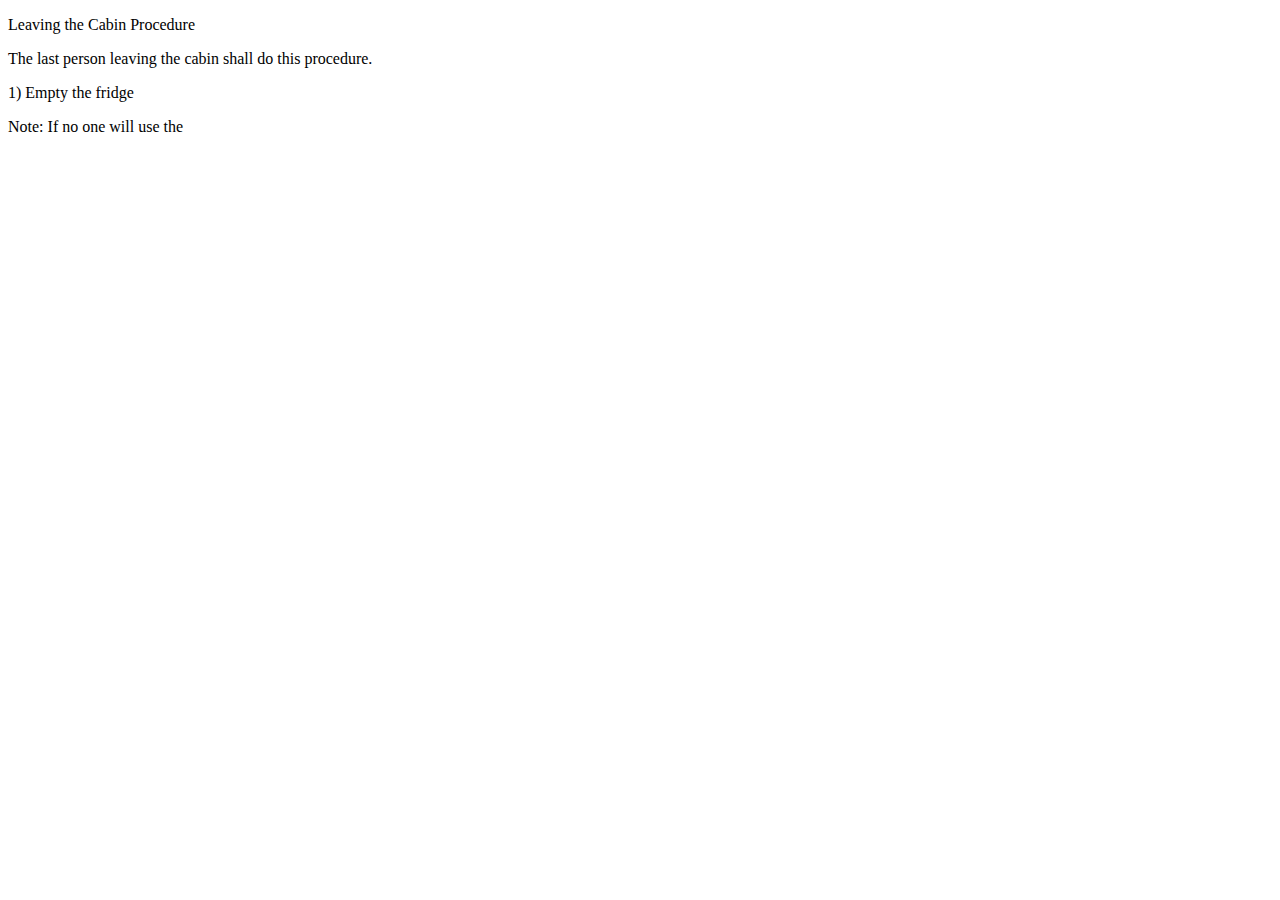
==== index.html @ 54b91253 "Rename Lovoy_styles_Beta.html to index.html" ====
<!doctype html>
<html>
<head>
<meta charset="UTF-8">
<title>Untitled Document</title>
<style type="text/css">
@import url("../Dream Weaver/styles_lovoy.css");
</style>
</head>

<body>
<p class="list-heading">Leaving the Cabin Procedure</p>
<p class="normal-text">The last person leaving the cabin shall do this procedure.</p>
<p class="first-level">1)	Empty the fridge</p>
<p class="note">Note:  If no one will use the</p>
</body>
</html>
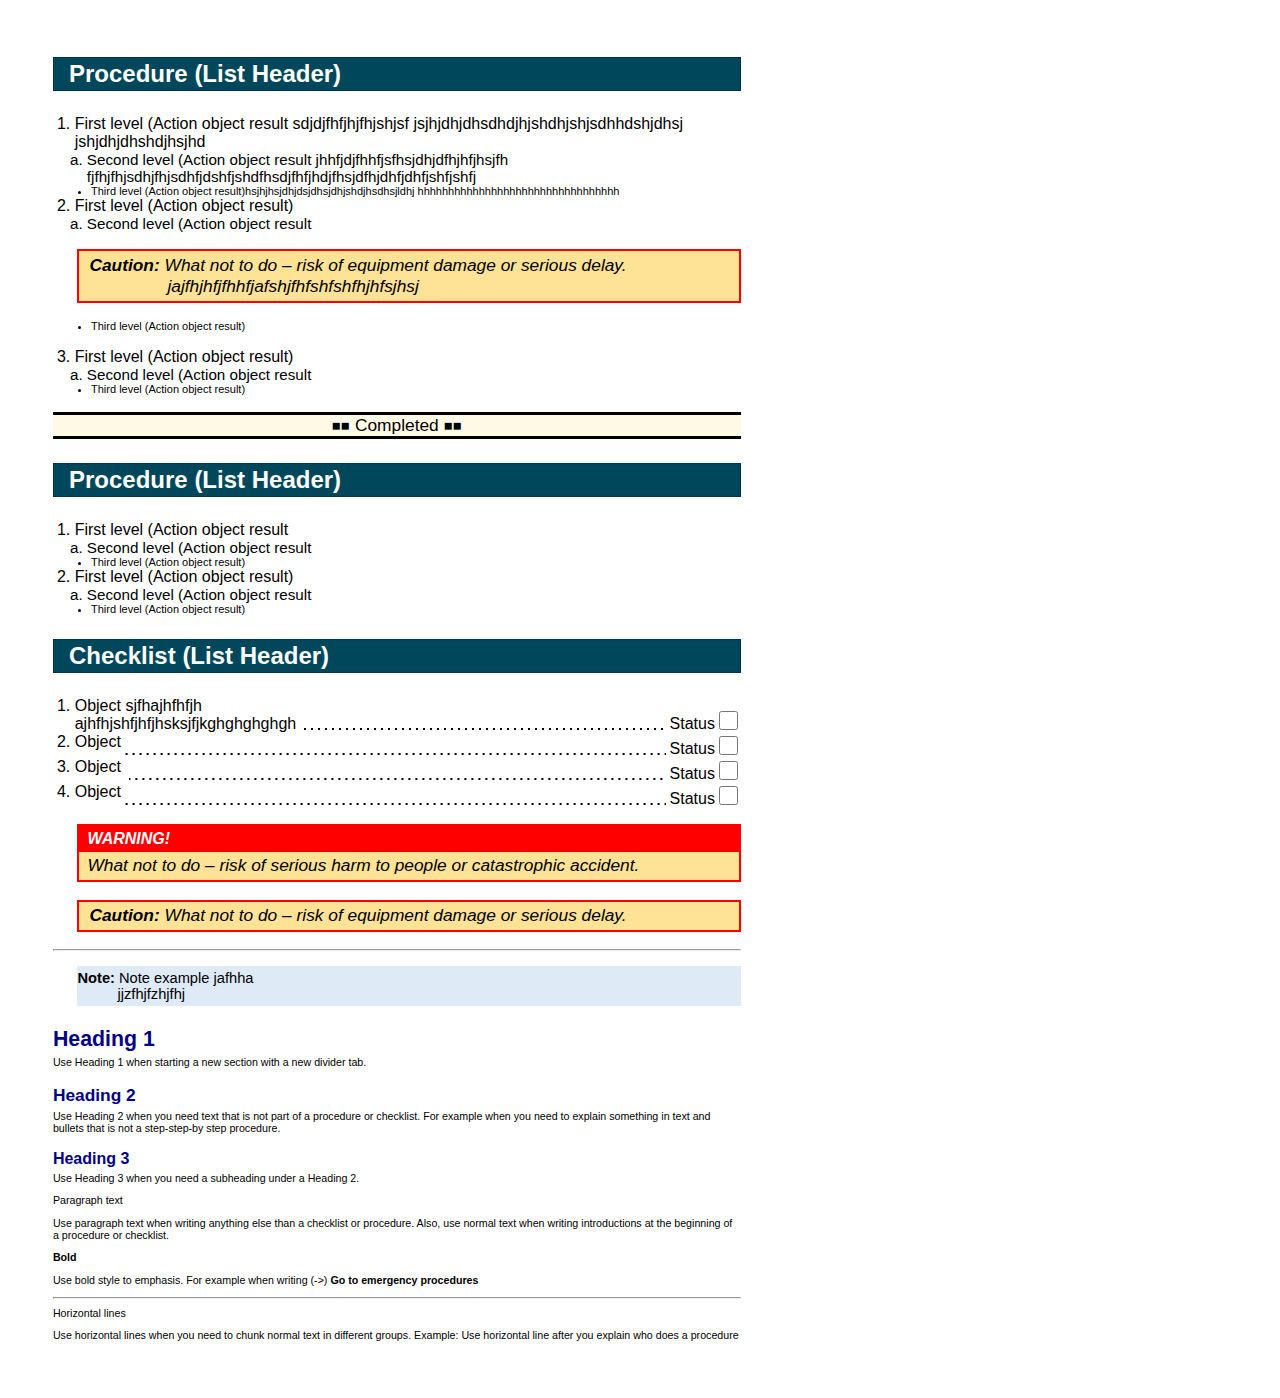
==== commit cab74f00: "Rename online-upload-trial.html to index.html" ====
--- a/index.html
+++ b/index.html
@@ -1,17 +1,126 @@
 <!doctype html>
 <html>
+<link href="./online-trial.css" rel="stylesheet" type="text/css">
 <head>
+    <title>Online Trial</title>
 <meta charset="UTF-8">
 <title>Untitled Document</title>
-<style type="text/css">
-@import url("../Dream Weaver/styles_lovoy.css");
-</style>
 </head>
+<body>
+<p class="list-header">Procedure (List Header)</p>
+        <ol class="l1">
+          <li>First level (Action object result sdjdjfhfjhjfhjshjsf jsjhjdhjdhsdhdjhjshdhjshjsdhhdshjdhsj jshjdhjdhshdjhsjhd</li>
+<ol class="l2">
+    <li>Second level (Action object result jhhfjdjfhhfjsfhsjdhjdfhjhfjhsjfh fjfhjfhjsdhjfhjsdhfjdshfjshdfhsdjfhfjhdjfhsjdfhjdhfjdhfjshfjshfj</li>
+      <ol class="l3">
+        <li>Third level (Action object result)hsjhjhsjdhjdsjdhsjdhjshdjhsdhsjldhj  hhhhhhhhhhhhhhhhhhhhhhhhhhhhhhhhh</li>
+      </ol>
+    </ol>
+        <li>First level (Action object result)</li>
+            <ol class="l2">
+            <li>Second level (Action object result</li>
+            </ol>
+    </ol>
+    <p class="caution-box">What not to do – risk of equipment damage or serious delay. jajfhjhfjfhhfjafshjfhfshfshfhjhfsjhsj</p>
+            <ol class="l1">
+                <ol>
+                    <ol class="l3">
+                    <li>Third level (Action object result)</li>
+                    </ol>
+                </ol>
+            </ol>
+<ol start="3" class="l1">
+    <li>First level (Action object result)</li>
+            <ol class="l2">
+            <li>Second level (Action object result</li>
+                <ol class="l3">
+                <li>Third level (Action object result)</li>
+                </ol>
+        </ol>
+    </ol>
+    <p class="list-footer"></p>
+    
+    <p class="list-header">Procedure (List Header)</p>
+        <ol class="l1">
+        <li>First level (Action object result</li>
+            <ol class="l2">
+            <li>Second level (Action object result</li>
+                <ol class="l3">
+                <li>Third level (Action object result)</li>
+                </ol>
+            </ol>
+        <li>First level (Action object result)</li>
+            <ol class="l2">
+            <li>Second level (Action object result</li>
+            <ol class="l3">
+            <li>Third level (Action object result)</li>
+            </ol>
+            </ol>
+    </ol>
 
-<body>
-<p class="list-heading">Leaving the Cabin Procedure</p>
-<p class="normal-text">The last person leaving the cabin shall do this procedure.</p>
-<p class="first-level">1)	Empty the fridge</p>
-<p class="note">Note:  If no one will use the</p>
+
+    <p class="list-header">Checklist (List Header)</p>
+    <ol class="l1">
+        <li><div class="dot-leader-object">
+            <div>
+            Object sjfhajhfhfjh<br>
+            ajhfhjshfjhfjhsksjfjkghghghghgh</div>
+          <div class="dot-leader-dots"></div>
+            <div class="dot-leader-action">
+                Status
+                <input type="checkbox">
+            </div>
+      </div></li>
+        <li><div class="dot-leader-object">
+            <div>
+              Object
+            </div>
+          <div class="dot-leader-dots"></div>
+            <div class="dot-leader-action">
+                Status
+             <input type="checkbox">
+            </div>
+      </div></li>
+        <li><div class="dot-leader-object">
+            <div>
+              Object&nbsp;<br>
+              
+          </div>
+          <div class="dot-leader-dots"></div>
+            <div class="dot-leader-action">
+                Status
+             <input type="checkbox">
+            </div>
+      </div></li>
+        <li><div class="dot-leader-object">
+            <div>
+              Object
+            </div>
+          <div class="dot-leader-dots"></div>
+            <div class="dot-leader-action">
+                Status
+             <input type="checkbox">
+            </div>
+      </div></li>
+    </ol>
+    <p class="warning-header"></p>
+<p class="warning-body">What not to do – risk of serious harm to people or catastrophic accident.</p>
+<p class="caution-box">What not to do – risk of equipment damage or serious delay.</p>
+    <hr />
+    <p class="note"> Note example jafhha<br> jjzfhjfzhjfhj</p>
+<p class="heading-1">Heading 1</p>
+    <p class="paragraph-text">Use Heading 1 when starting a new section with a new divider tab.</p>
+    <p class="heading-2">Heading 2</p>
+    <p class="paragraph-text">Use Heading 2 when you need text that is not part of a procedure or checklist. For example when you need to explain something in text and bullets that is not a step-step-by step procedure.</p>
+    <p class="heading-3"> Heading 3</p>
+    <p class="paragraph-text">Use Heading 3 when you need a subheading under a Heading 2.&nbsp;</p>
+    <p class="paragraph-text">Paragraph text</p>
+    <p class="paragraph-text">Use paragraph text when writing anything else than a checklist or procedure. Also, use normal text when writing introductions at the beginning of a procedure or checklist.</p>
+    <p class="paragraph-text"><b>Bold</b></p>
+    <p class="paragraph-text"> Use bold style to emphasis. For example when writing (->) <b>Go to emergency procedures</b></p>
+    <hr />
+    <p class="paragraph-text">Horizontal lines</p>
+    <p class="paragraph-text">Use horizontal lines when you need to chunk normal text in different groups. Example: Use horizontal line after you explain who does a procedure</p>
+    
 </body>
 </html>
--- a/online-trial.css
+++ b/online-trial.css
@@ -0,0 +1,303 @@
+@charset "UTF-8";
+
+html{
+    width:21cm;
+}
+
+body{margin:15mm 14mm 15mm 14mm;
+}
+@media print {
+    body{
+        width: 21cm;
+        height: 29.7cm;
+        margin: 15mm 14mm 15mm 14mm; 
+    }
+}
+
+.a4 {
+	page: main;
+	padding-top:1.5cm;
+	padding-bottom:1.5cm;
+	padding-left: 2.54cm;
+	padding-right: 2.54cm;
+}
+
+.paragraph-text {
+    font-family: helvetica;
+    font-size: 8pt;
+    text-align: left;
+    margin-top: 0mm;
+}
+
+.heading-1{
+    font-size: 16pt;
+    font-family: Arial;
+    color:darkblue;
+    font-weight: bold;
+    margin-bottom:1mm;
+}
+
+.heading-2{
+    font-size: 13pt;
+    font-family: Arial;
+    color:darkblue;
+    font-weight: bold;
+    margin-bottom: 1mm;
+}
+
+.heading-3{
+    font-size: 12pt;
+    font-family: Arial;
+    color:darkblue;
+    font-weight: bold;
+    margin-bottom: 1mm;
+}
+.list-header {
+    color: #FFFFFF;
+    font-family: Arial;
+    font-weight: bold;
+    font-size: 18pt;
+    line-height: 24pt;
+    text-align: left;
+    text-indent: 0.2cm;
+    border: 0.5pt solid rgba(0,51,81,1.00);
+    border-spacing: 6pt 6pt;
+    background-color: rgba(0,71,91,1.00);
+    padding-left: 0.2cm;
+    padding-right: 0.2cm;
+}
+
+
+.note{
+    font-family: helvetica;
+    font-size: 11pt;
+    color: black;
+    background: rgb(222,234,246);
+    margin-left: 0.65cm;
+    padding-top: 0.1cm;
+    padding-bottom: 0.1cm;
+    padding-right: 6pt;
+    text-indent:-40px;
+    padding-left:40px;
+    }
+
+.note::before{
+    content:"Note: ";
+    font-weight: bold;
+}
+
+.caution-box{
+    font-family:helvetica;
+    font-size: 13pt;
+    font-style: italic;
+    color: black;
+    border-color: red;
+    border-style: solid;
+    border-width: 2px;
+    background: rgba(253,200,47,.5);
+    margin-left: 0.65cm;
+    padding-top: 0.1cm;
+    padding-bottom: 0.1cm;
+    padding-right: 6pt;
+    text-indent:-78px;
+    padding-left:88px;
+}
+
+.caution-box:before{
+    content:"Caution: ";
+    font-weight:bold;
+    text-align: left;
+}
+
+.warning-header{
+    color:white;
+    font-size: 13;
+    font-weight:bold;
+    font-style:italic;
+    font-family:helvetica;
+    border-color: red;
+    border-style: solid;
+    border-width: 2px;
+    background: red;
+    margin-left: 0.65cm;
+    margin-bottom:0cm;
+    padding-top: 0.1cm;
+    padding-left: 6pt; 
+    padding-right: 6pt;
+}
+.warning-header::before {
+  content: "WARNING!"
+}
+
+.warning-body{
+    font-family:helvetica;
+    font-size: 13pt;
+    font-style: italic;
+    color: black;
+    border-color: red;
+    border-style: solid;
+    border-width: 2px;
+    background: rgba(253,200,47,.5);
+    margin-top:0cm;
+    margin-left: 0.65cm;
+    padding-top: 0.1cm;
+    padding-bottom: 0.1cm;
+    padding-left: 6pt; 
+    padding-right: 6pt;
+}
+
+.list-footer{
+    border-top-style:solid;
+    border-bottom-style:solid;
+    text-align: center;
+    font-family: helvetica;
+    font-size:13pt;
+    background-color: rgba(255,192,0,0.1);
+}
+
+.list-footer::before{
+    content:"⏹⏹ Completed ⏹⏹";
+}
+
+
+
+.dot-leader-object {
+    /* Center the content */
+    align-items:bottom;
+    display: flex;
+    justify-content: space-between;
+}
+
+.dot-leader-action {
+    /* Center the content */
+    align-items:flex-end;
+    display: flex;
+    justify-content: space-between;
+}
+
+.dot-leader-dots {
+    /* Bottom border */
+    background-image: linear-gradient(to right, black 33%, rgba(255,255,255,0) 0%);
+    background-position: bottom;
+    background-size: 7px 2px;
+    background-repeat: repeat-x;
+    
+
+    /* Take remaining width */
+    flex: 1;
+
+    /* Spacing */
+    margin:  0.2rem;
+}
+
+/* Customize the label (the container) */
+.container {
+  display: block;
+  position: relative;
+  padding-left: 35px;
+  margin-bottom: 12px;
+  cursor: pointer;
+  font-size: 22px;
+  -webkit-user-select: none;
+  -moz-user-select: none;
+  -ms-user-select: none;
+  user-select: none;
+}
+
+/* Hide the browser's default checkbox */
+input{
+  height: 5mm;
+  width: 5mm;
+  border-width: thick;
+}
+
+ /* List styles*/
+
+ol { padding-left: .3cm;
+    --ur: upper-roman;
+    --lr: lower-roman;
+    --ua: Upper-alpha;
+    --la: lower-alpha;
+    --de: decimal;
+    --dl: decimal-leading-zero;
+    
+    --ds: disc;
+    --ci: circle;
+    --sq: square;
+    --no: none;            
+}
+
+
+
+
+
+/* To change the list style, change the custom property (between the parentheses).  */
+
+.l1 {
+    list-style-type: var(--de);
+    padding-left:1cm;
+}
+
+
+.l2 {
+    list-style-type: var(--la);
+}
+
+.l3 {
+    padding-left:0cm;
+    list-style-type: var(--ds);
+}
+
+.l4 {
+    list-style-type: var(--la);
+}
+.l5 {
+    list-style-type: var(--lr);
+}
+
+.l1 li{
+    font-size: 13;
+    font-style: normal;
+    font-family: helvetica;
+    margin-left:-1em;
+}
+
+.l2 li, .l3 li, .l4 li, .l5 li {
+  font-size: 0.95em;
+}
+
+
+.l3 li{font-size: 11px;
+}
+
+.l4 li{font-weight: 500;
+ /* font-size: 1.1rem;*/
+  font-style: normal;
+}
+.l5 li{font-weight: 400;
+ /* font-size: 1rem;*/
+  font-style: normal;
+}
+
+/* Styling by classes */
+
+.upper-roman {
+    list-style-type: upper-roman;
+    margin-left: -1em;
+}
+.upper-alpha {
+    list-style-type: upper-alpha;
+    margin-left: -1em;
+}
+.decimal {
+    list-style-type: decimal;
+    margin-left: -1em;
+}
+.lower-alpha {
+    list-style-type: lower-alpha;
+    margin-left: -0em;
+}
+.lower-roman {
+    list-style-type: lower-roman;
+    margin-left: -1em;
+}
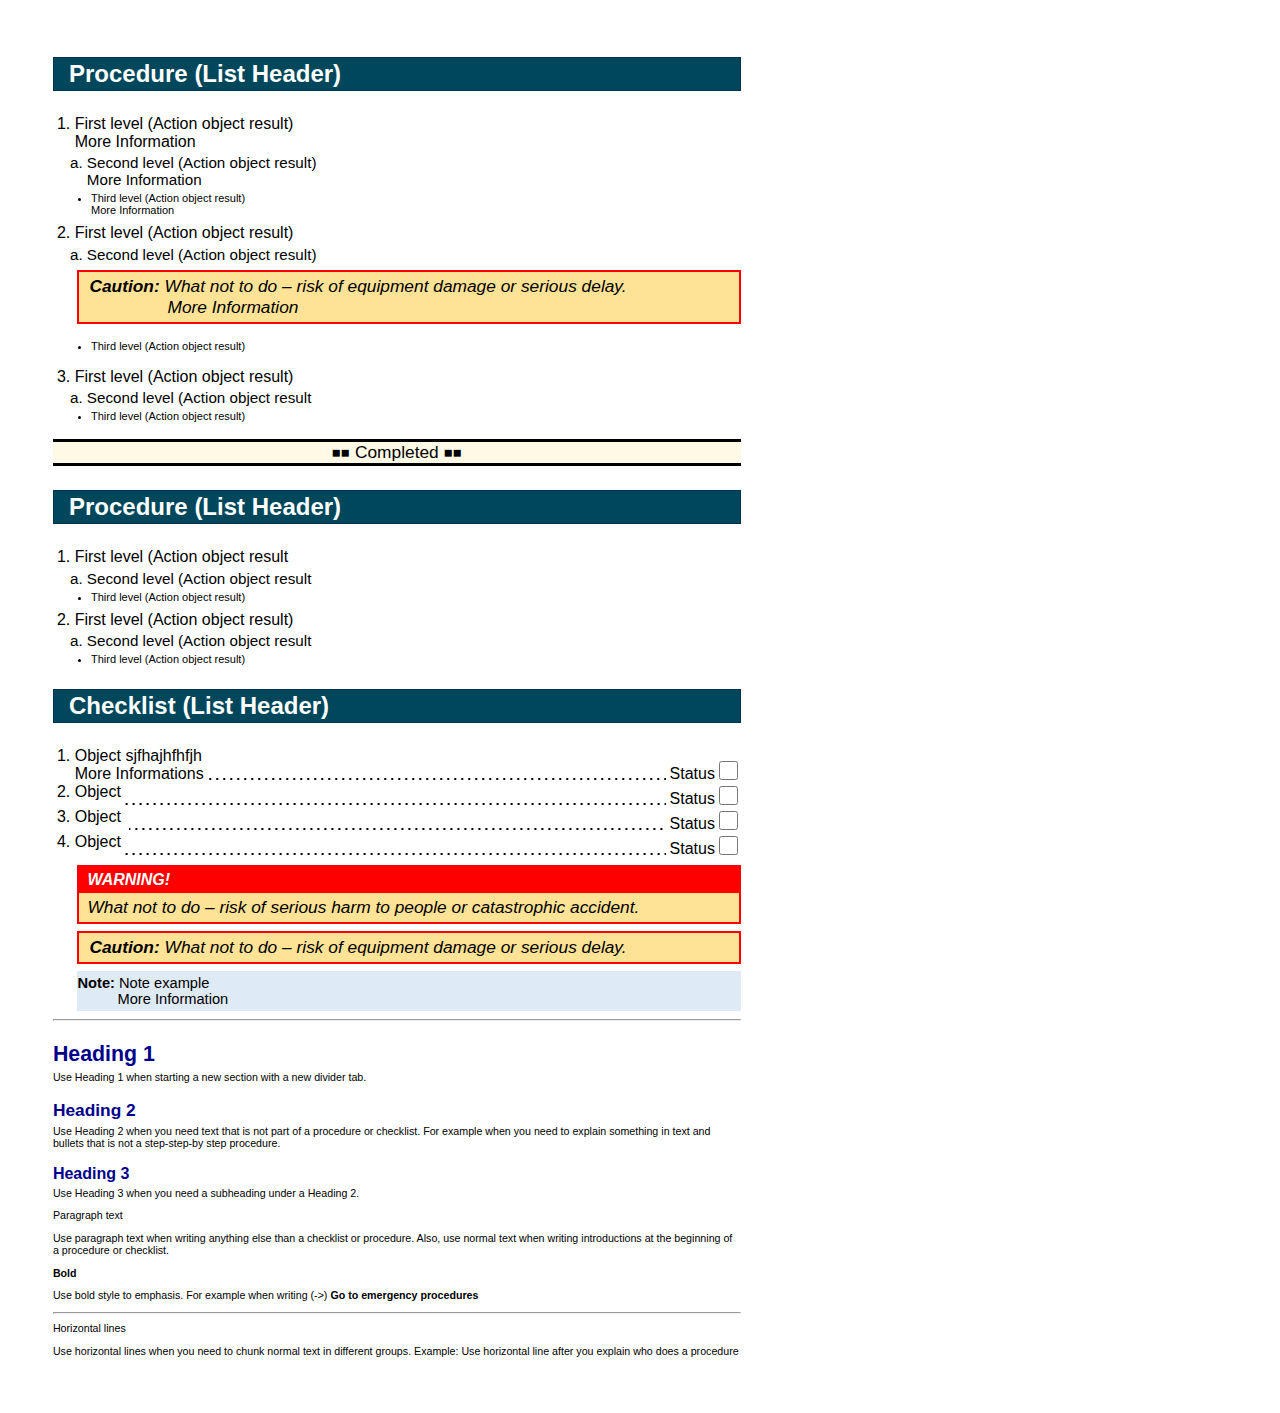
==== commit 458d0afe: "Update index.html" ====
--- a/index.html
+++ b/index.html
@@ -9,19 +9,19 @@
 <body>
 <p class="list-header">Procedure (List Header)</p>
         <ol class="l1">
-          <li>First level (Action object result sdjdjfhfjhjfhjshjsf jsjhjdhjdhsdhdjhjshdhjshjsdhhdshjdhsj jshjdhjdhshdjhsjhd</li>
+          <li>First level (Action object result)<br> More Information</li>
 <ol class="l2">
-    <li>Second level (Action object result jhhfjdjfhhfjsfhsjdhjdfhjhfjhsjfh fjfhjfhjsdhjfhjsdhfjdshfjshdfhsdjfhfjhdjfhsjdfhjdhfjdhfjshfjshfj</li>
+    <li>Second level (Action object result) <br> More Information</li>
       <ol class="l3">
-        <li>Third level (Action object result)hsjhjhsjdhjdsjdhsjdhjshdjhsdhsjldhj  hhhhhhhhhhhhhhhhhhhhhhhhhhhhhhhhh</li>
+        <li>Third level (Action object result)<br> More Information</li>
       </ol>
     </ol>
         <li>First level (Action object result)</li>
             <ol class="l2">
-            <li>Second level (Action object result</li>
+            <li>Second level (Action object result)</li>
             </ol>
     </ol>
-    <p class="caution-box">What not to do – risk of equipment damage or serious delay. jajfhjhfjfhhfjafshjfhfshfshfhjhfsjhsj</p>
+<p class="caution-box">What not to do – risk of equipment damage or serious delay. <br> More Information</p>
             <ol class="l1">
                 <ol>
                     <ol class="l3">
@@ -63,8 +63,7 @@
     <ol class="l1">
         <li><div class="dot-leader-object">
             <div>
-            Object sjfhajhfhfjh<br>
-            ajhfhjshfjhfjhsksjfjkghghghghgh</div>
+            Object sjfhajhfhfjh<br> More Informations</div>
           <div class="dot-leader-dots"></div>
             <div class="dot-leader-action">
                 Status
@@ -106,8 +105,8 @@
     <p class="warning-header"></p>
 <p class="warning-body">What not to do – risk of serious harm to people or catastrophic accident.</p>
 <p class="caution-box">What not to do – risk of equipment damage or serious delay.</p>
-    <hr />
-    <p class="note"> Note example jafhha<br> jjzfhjfzhjfhj</p>
+<p class="note"> Note example<br> More Information</p>
+    <hr>
 <p class="heading-1">Heading 1</p>
     <p class="paragraph-text">Use Heading 1 when starting a new section with a new divider tab.</p>
     <p class="heading-2">Heading 2</p>
--- a/online-trial.css
+++ b/online-trial.css
@@ -79,6 +79,8 @@
     padding-right: 6pt;
     text-indent:-40px;
     padding-left:40px;
+    margin-bottom: 0.2cm;
+    margin-top: 0.2cm;
     }
 
 .note::before{
@@ -101,6 +103,8 @@
     padding-right: 6pt;
     text-indent:-78px;
     padding-left:88px;
+    margin-top:0.2cm;
+    margin-bottom: 0.2cm;
 }
 
 .caution-box:before{
@@ -121,6 +125,7 @@
     background: red;
     margin-left: 0.65cm;
     margin-bottom:0cm;
+    margin-top: 0.2cm;
     padding-top: 0.1cm;
     padding-left: 6pt; 
     padding-right: 6pt;
@@ -144,6 +149,7 @@
     padding-bottom: 0.1cm;
     padding-left: 6pt; 
     padding-right: 6pt;
+    margin-bottom: 0.2cm;
 }
 
 .list-footer{
@@ -214,6 +220,7 @@
  /* List styles*/
 
 ol { padding-left: .3cm;
+    margin-bottom: 0.2cm;
     --ur: upper-roman;
     --lr: lower-roman;
     --ua: Upper-alpha;
@@ -236,16 +243,21 @@
 .l1 {
     list-style-type: var(--de);
     padding-left:1cm;
+    margin-bottom: 0.2cm;
 }
 
 
 .l2 {
     list-style-type: var(--la);
+    margin-top: 0.1cm;
+    margin-bottom: 0.1cm;
 }
 
 .l3 {
     padding-left:0cm;
     list-style-type: var(--ds);
+    margin-top: 0.1cm;
+    margin-bottom: 0.2cm;
 }
 
 .l4 {
